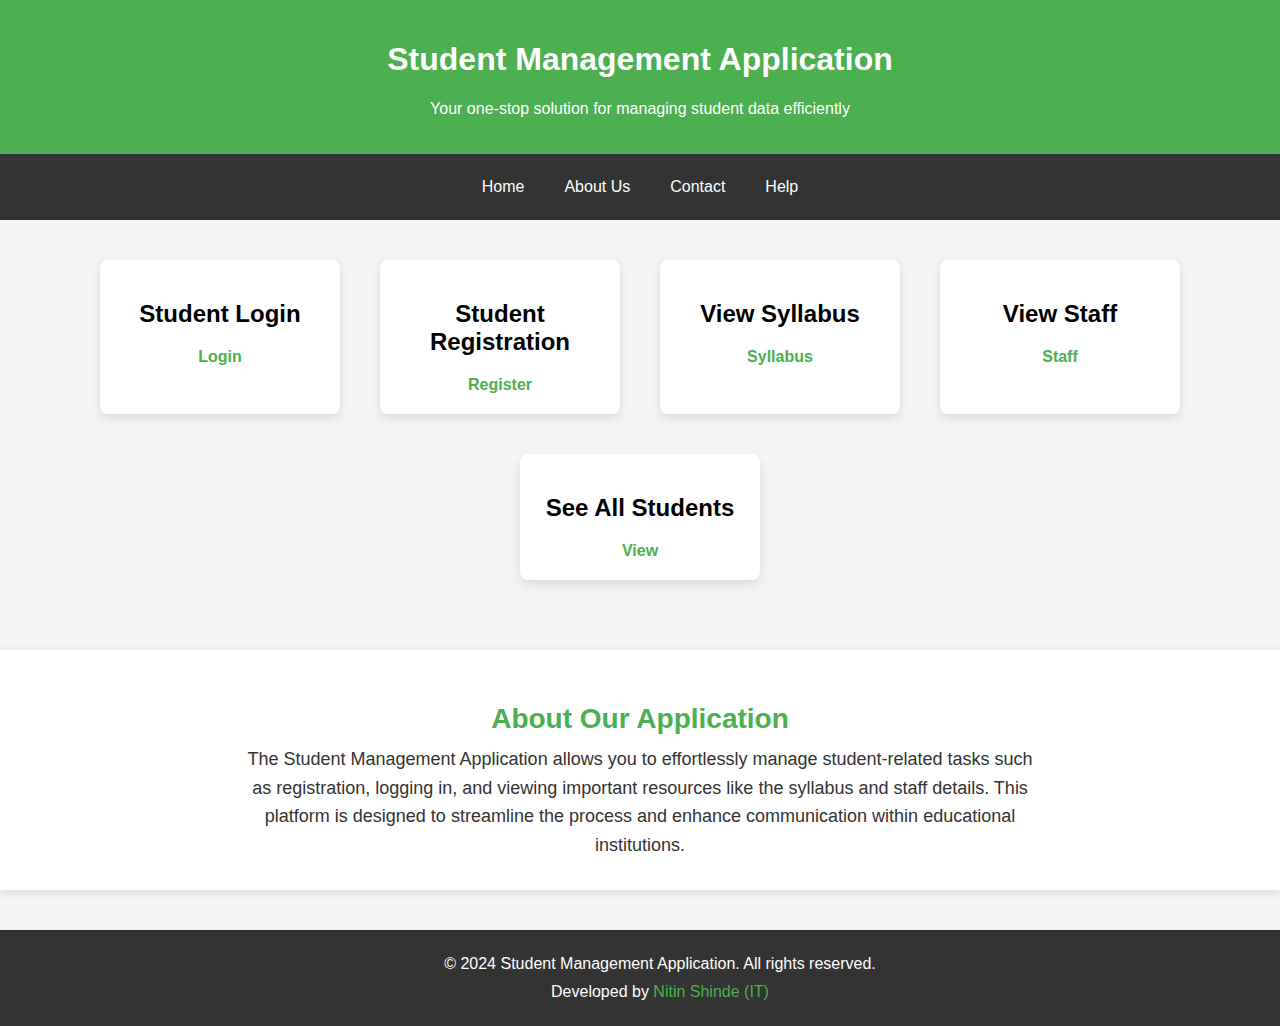
==== index.html @ 24d9ea71 "project completed successfully!" ====
<!DOCTYPE html>
<html lang="en">
<head>
    <meta charset="UTF-8">
    <meta name="viewport" content="width=device-width, initial-scale=1.0">
    <title>Student Management Application</title>
    <style>
        /* Inline CSS */
        body {
            font-family: Arial, sans-serif;
            margin: 0;
            padding: 0;
            background-color: #f4f4f4;
            overflow-x: hidden;
        }
        .header {
            background-color: #4CAF50;
            color: white;
            text-align: center;
            padding: 20px;
            animation: headerAnimation 1.5s ease-out;
        }
        @keyframes headerAnimation {
            from { opacity: 0; transform: translateY(-20px); }
            to { opacity: 1; transform: translateY(0); }
        }
        .menu {
            display: flex;
            justify-content: center;
            background-color: #333;
            padding: 10px 0;
        }
        .menu a {
            color: white;
            padding: 14px 20px;
            text-decoration: none;
            text-align: center;
        }
        .menu a:hover {
            background-color: #4CAF50;
            animation: menuHover 0.4s;
        }
        @keyframes menuHover {
            from { background-color: #333; }
            to { background-color: #4CAF50; }
        }
        .container {
            padding: 20px;
            display: flex;
            justify-content: center;
            flex-wrap: wrap;
            animation: fadeIn 2s ease-in-out;
        }
        @keyframes fadeIn {
            from { opacity: 0; }
            to { opacity: 1; }
        }
        .card {
            background-color: white;
            box-shadow: 0 4px 8px rgba(0, 0, 0, 0.1);
            margin: 20px;
            padding: 20px;
            text-align: center;
            width: 200px;
            border-radius: 8px;
            cursor: pointer;
            transition: transform 0.4s, box-shadow 0.4s;
        }
        .card:hover {
            transform: scale(1.1) rotate(-5deg);
            box-shadow: 0 8px 16px rgba(0, 0, 0, 0.2);
        }
        .card a {
            text-decoration: none;
            color: #4CAF50;
            font-weight: bold;
        }

        /* Information Section */
        .info-section {
            text-align: center;
            padding: 30px 20px;
            background-color: #ffffff;
            margin-top: 30px;
            box-shadow: 0 2px 10px rgba(0, 0, 0, 0.1);
        }
        .info-section h2 {
            color: #4CAF50;
            font-size: 28px;
            margin-bottom: 10px;
        }
        .info-section p {
            color: #333;
            font-size: 18px;
            max-width: 800px;
            margin: auto;
            line-height: 1.6;
        }

        /* Floating button animation */
        .scroll-top-btn {
            position: fixed;
            bottom: 20px;
            right: 20px;
            background-color: #4CAF50;
            color: white;
            padding: 10px 15px;
            border: none;
            border-radius: 50px;
            cursor: pointer;
            display: none;
        }
        .scroll-top-btn:hover {
            background-color: #45a049;
        }

        /* Footer Styles */
        .footer {
            background-color: #333;
            color: white;
            text-align: center;
            padding: 20px;
            position: relative;
            bottom: 0;
            width: 100%;
            margin-top: 40px;
        }
        .footer p {
            margin: 0;
            padding: 5px;
        }
        .footer a {
            color: #4CAF50;
            text-decoration: none;
        }
        .footer a:hover {
            text-decoration: underline;
        }
    </style>
</head>
<body>

    <!-- Header Section -->
    <div class="header">
        <h1>Student Management Application</h1>
        <p>Your one-stop solution for managing student data efficiently</p>
    </div>

    <!-- Navigation Menu -->
    <div class="menu">
        <a href="under_construction.html">Home</a>
        <a href="under_construction.html">About Us</a>
        <a href="under_construction.html">Contact</a>
        <a href="under_construction.html">Help</a>
    </div>

    <!-- Main Content - Cards -->
    <div class="container">
        <div class="card" id="login">
            <h2>Student Login</h2>
            <a href="student_login.html">Login</a>
        </div>

        <div class="card" id="registration">
            <h2>Student Registration</h2>
            <a href="student_registration.html">Register</a>
        </div>

        <div class="card" id="syllabus">
            <h2>View Syllabus</h2>
            <a href="view_syllabus.html" target="_self">Syllabus</a>
        </div>

        <div class="card" id="staff">
            <h2>View Staff</h2>
            <a href="view_staff.html">Staff</a>
        </div>

        <div class="card" id="allStudents">
            <h2>See All Students</h2>
            <a href="ViewAllStudents">View</a>
        </div>
    </div>

    <!-- Information Section -->
    <div class="info-section">
        <h2>About Our Application</h2>
        <p>
            The Student Management Application allows you to effortlessly manage student-related tasks such as registration, 
            logging in, and viewing important resources like the syllabus and staff details. This platform is designed to streamline 
            the process and enhance communication within educational institutions.
        </p>
    </div>

    <!-- Scroll to Top Button -->
    <button class="scroll-top-btn" id="scrollTopBtn" onclick="scrollToTop()">Top</button>

    <!-- Footer Section -->
    <div class="footer">
        <p>&copy; 2024 Student Management Application. All rights reserved.</p>
        <p>Developed by <a href="#">Nitin Shinde (IT)</a></p>
    </div>

    <!-- Inline JavaScript -->
    <script>
        document.getElementById("syllabus").addEventListener("click", function() {
            window.location.href = "view_syllabus.html";
        });

        document.getElementById("staff").addEventListener("click", function() {
            window.location.href = "view_staff.html";
        });

        document.getElementById("login").addEventListener("click", function() {
            window.location.href = "student_login.html";
        });

        document.getElementById("registration").addEventListener("click", function() {
            window.location.href = "student_registration.html";
        });

        document.getElementById("allStudents").addEventListener("click", function() {
            window.location.href = "ViewAllStudents";
        });

        // Show the "scroll to top" button when scrolling down
        window.onscroll = function() {
            var scrollBtn = document.getElementById("scrollTopBtn");
            if (document.body.scrollTop > 100 || document.documentElement.scrollTop > 100) {
                scrollBtn.style.display = "block";
            } else {
                scrollBtn.style.display = "none";
            }
        };

        // Scroll to top functionality
        function scrollToTop() {
            document.body.scrollTop = 0; // For Safari
            document.documentElement.scrollTop = 0; // For Chrome, Firefox, IE, and Opera
        }
    </script>

</body>
</html>
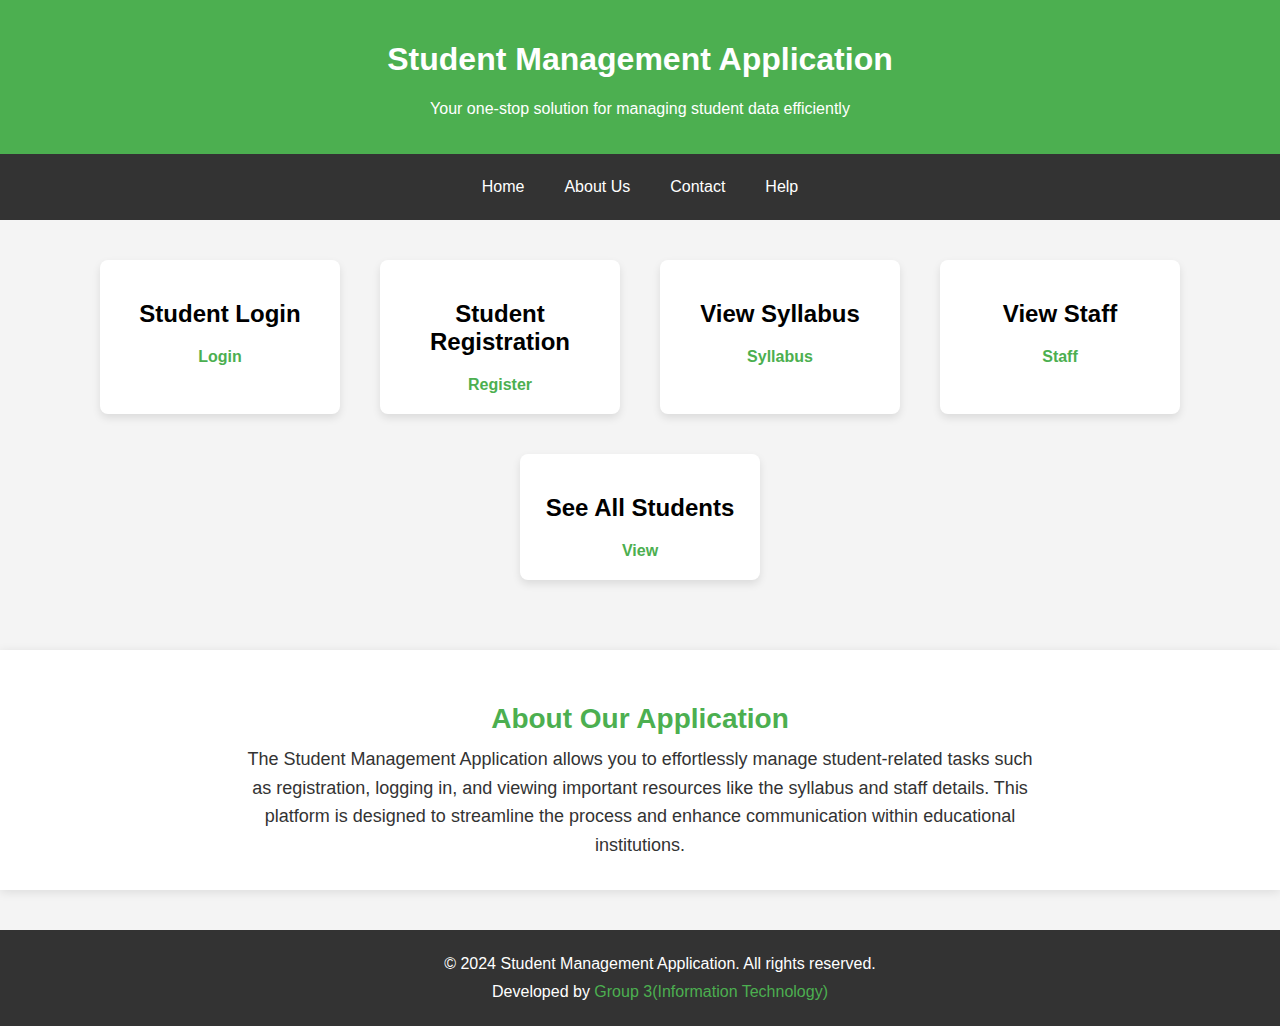
==== commit f6440c68: "updated some features and code" ====
--- a/index.html
+++ b/index.html
@@ -198,7 +198,7 @@
     <!-- Footer Section -->
     <div class="footer">
         <p>&copy; 2024 Student Management Application. All rights reserved.</p>
-        <p>Developed by <a href="#">Nitin Shinde (IT)</a></p>
+        <p>Developed by <a href="#">Group 3(Information Technology)</a></p>
     </div>
 
     <!-- Inline JavaScript -->
@@ -223,7 +223,7 @@
             window.location.href = "ViewAllStudents";
         });
 
-        // Show the "scroll to top" button when scrolling down
+        // Show the scroll to top button when scrolling down
         window.onscroll = function() {
             var scrollBtn = document.getElementById("scrollTopBtn");
             if (document.body.scrollTop > 100 || document.documentElement.scrollTop > 100) {
@@ -236,7 +236,7 @@
         // Scroll to top functionality
         function scrollToTop() {
             document.body.scrollTop = 0; // For Safari
-            document.documentElement.scrollTop = 0; // For Chrome, Firefox, IE, and Opera
+            document.documentElement.scrollTop = 0; // For Chrome
         }
     </script>
 
